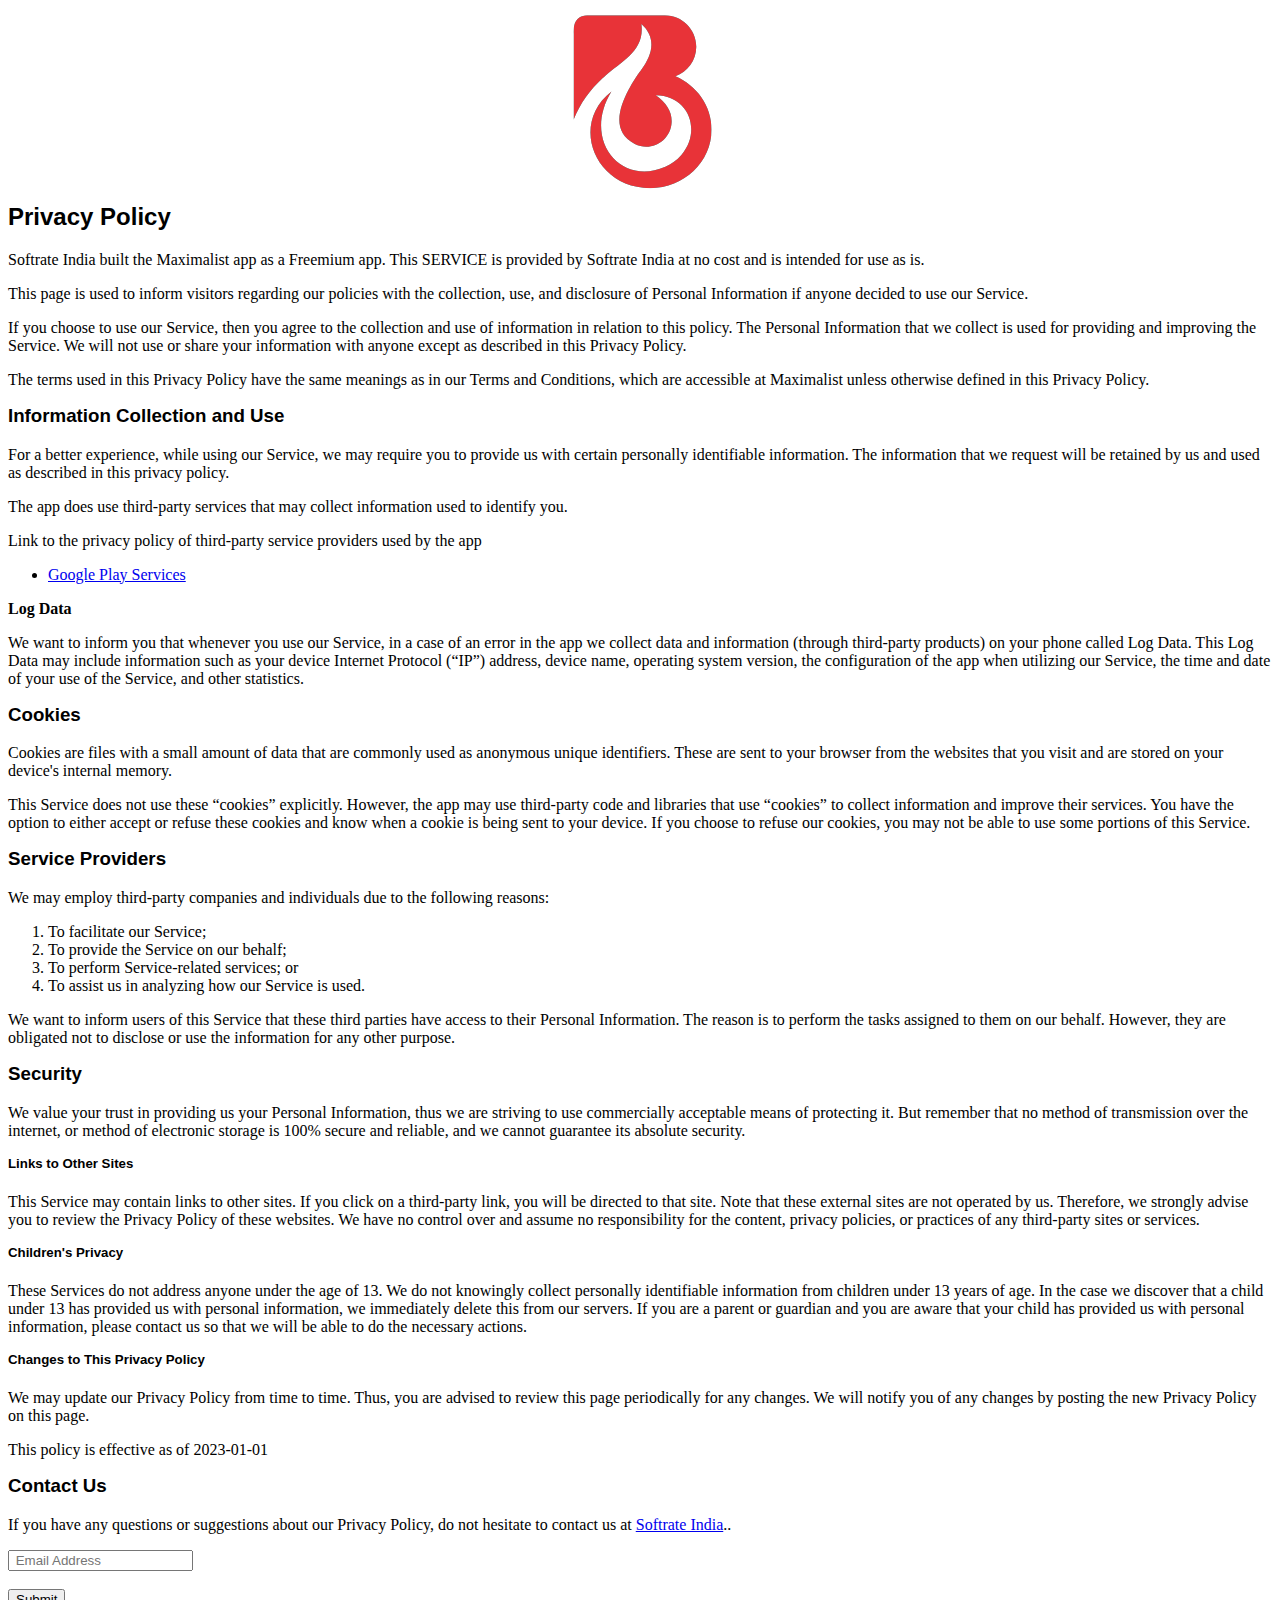
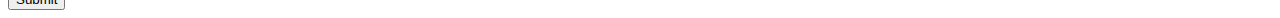
==== privacy-policy.html @ 2d3bcbf1 "V1 12/2022" ====
<!doctype html>
<html lang="zxx">

<head>
    <meta charset="utf-8">
    <meta http-equiv="x-ua-compatible" content="ie=edge">
    <title>BMI Tracker </title>
    <meta name="description" content="">
    <meta name="viewport" content="width=device-width, initial-scale=1">
    <link rel="manifest" href="site.webmanifest">
    <link rel="shortcut icon" type="image/x-icon" href="images/logo.png">
    <link rel="stylesheet" href="css/privacy.css">

    
</head>

<body class="back">


    <header>
        <!-- Header Start -->
        <div class="header-area">
            <div class="main-header header-sticky sky-blue">
                <div class="container">
                    <div class="row align-items-center">
                        <!-- Logo -->
                        <div class="col-xl-2 col-lg-2 col-md-2">
                            <div class="logo">
                                <center><a href="index.html"><img src="images/favicon.png" alt=""
                                        id="Logo"></a></center>
                            </div>
                        </div>

    </header>

    <main>
        <div class="privacy justify-content-center">
            <div class="container">
                <div class="row">
                    <div class="hero__caption1 col-12">
                        <h2 class="animated animatedFadeInUp fadeInUp">Privacy Policy</h2>
                        <p class="animated animatedFadeInRight fadeInRight">
                            Softrate India built the Maximalist app as
                            a Freemium app. This SERVICE is provided by
                            Softrate India at no cost and is intended for use as
                            is.
                        </p>
                        <p class="animated animatedFadeInRight fadeInRight">
                            This page is used to inform visitors regarding our
                            policies with the collection, use, and disclosure of Personal
                            Information if anyone decided to use our Service.
                        </p>
                        <p class="animated animatedFadeInRight fadeInRight">
                            If you choose to use our Service, then you agree to
                            the collection and use of information in relation to this
                            policy. The Personal Information that we collect is
                            used for providing and improving the Service. We will not use or share your information with
                            anyone except as described in this Privacy Policy.
                        </p>
                        <p class="animated animatedFadeInRight fadeInRight">
                            The terms used in this Privacy Policy have the same meanings
                            as in our Terms and Conditions, which are accessible at
                            Maximalist unless otherwise defined in this Privacy Policy.
                        </p>
                        <h3 class="animated animatedFadeInRight fadeInRight"><strong>Information Collection and Use</strong></h3>
                        <p class="animated animatedFadeInRight fadeInRight">
                            For a better experience, while using our Service, we
                            may require you to provide us with certain personally
                            identifiable information. The information that
                            we request will be retained by us and used as described in this privacy policy.
                        </p>
                        <div class="animated animatedFadeInRight fadeInRight">
                            <p>
                                The app does use third-party services that may collect
                                information used to identify you.
                            </p>
                            <p>
                                Link to the privacy policy of third-party service providers used
                                by the app
                            </p>
                            <ul>
                                <li><a href="https://www.google.com/policies/privacy/" target="_blank"
                                        rel="noopener noreferrer">Google
                                        Play Services</a></li>
                            </ul>
                        </div>
                        <p class="animated animatedFadeInRight fadeInRight"><strong>Log Data</strong></p>
                        <p class="animated animatedFadeInRight fadeInRight">
                            We want to inform you that whenever you
                            use our Service, in a case of an error in the app
                            we collect data and information (through third-party
                            products) on your phone called Log Data. This Log Data may
                            include information such as your device Internet Protocol
                            (“IP”) address, device name, operating system version, the
                            configuration of the app when utilizing our Service,
                            the time and date of your use of the Service, and other
                            statistics.
                        </p>
                        <h3><strong>Cookies</strong></h3>
                        <p>
                            Cookies are files with a small amount of data that are
                            commonly used as anonymous unique identifiers. These are sent
                            to your browser from the websites that you visit and are
                            stored on your device's internal memory.
                        </p>
                        <p>
                            This Service does not use these “cookies” explicitly. However,
                            the app may use third-party code and libraries that use
                            “cookies” to collect information and improve their services.
                            You have the option to either accept or refuse these cookies
                            and know when a cookie is being sent to your device. If you
                            choose to refuse our cookies, you may not be able to use some
                            portions of this Service.
                        </p>
                        <h3><strong>Service Providers </strong></h3>
                        <p>
                            We may employ third-party companies and
                            individuals due to the following reasons:
                        </p>
                        <ol>
                            <li>To facilitate our Service;</li>
                            <li>To provide the Service on our behalf;</li>
                            <li>To perform Service-related services; or</li>
                            <li>To assist us in analyzing how our Service is used.</li>
                        </ol>
                        <p>
                            We want to inform users of this Service
                            that these third parties have access to their Personal
                            Information. The reason is to perform the tasks assigned to
                            them on our behalf. However, they are obligated not to
                            disclose or use the information for any other purpose.
                        </p>
                        <h3><strong>Security</strong></h3>
                        <p>
                            We value your trust in providing us your
                            Personal Information, thus we are striving to use commercially
                            acceptable means of protecting it. But remember that no method
                            of transmission over the internet, or method of electronic
                            storage is 100% secure and reliable, and we cannot
                            guarantee its absolute security.
                        </p>
                        <h5><strong>Links to Other Sites</strong></h5>
                        <p>
                            This Service may contain links to other sites. If you click on
                            a third-party link, you will be directed to that site. Note
                            that these external sites are not operated by us.
                            Therefore, we strongly advise you to review the
                            Privacy Policy of these websites. We have
                            no control over and assume no responsibility for the content,
                            privacy policies, or practices of any third-party sites or
                            services.
                        </p>
                        <b><h5><strong>Children's Privacy</strong></h5></b>
                        <div>
                            <p>
                                These Services do not address anyone under the age of 13.
                                We do not knowingly collect personally
                                identifiable information from children under 13 years of age. In the case
                                we discover that a child under 13 has provided
                                us with personal information, we immediately
                                delete this from our servers. If you are a parent or guardian
                                and you are aware that your child has provided us with
                                personal information, please contact us so that
                                we will be able to do the necessary actions.
                            </p>
                        </div>
                        <h5><strong>Changes to This Privacy Policy</strong></h5>
                        <p>
                            We may update our Privacy Policy from
                            time to time. Thus, you are advised to review this page
                            periodically for any changes. We will
                            notify you of any changes by posting the new Privacy Policy on
                            this page.
                        </p>
                        <p>This policy is effective as of 2023-01-01 </p>
                        <h3><strong> Contact Us</strong></h3>
                        <p>
                            If you have any questions or suggestions about our
                            Privacy Policy, do not hesitate to contact us at <a target="_blank" href="https://www.feedback@softrateindia.com/">Softrate India</a>..
                        </p><div class="footer-form">
                            <div id="mc_embed_signup">
                                <form target="_blank"
                                    action="https://spondonit.us12.list-manage.com/subscribe/post?u=1462626880ade1ac87bd9c93a&amp;id=92a4423d01"
                                    method="get" class="subscribe_form relative mail_part"
                                    novalidate="true">
                                    <input type="email" name="EMAIL" id="newsletter-form-email"
                                        placeholder=" Email Address " class="placeholder hide-on-focus"
                                        onfocus="this.placeholder = ''"
                                        onblur="this.placeholder = ' Email Address '">
                                    <div class="form-icon">
                                        <br>
                                        <button type="submit" name="submit" id="newsletter-submit"
                                            class="email_icon newsletter-submit button-contactForm"> Submit</button>
                                    </div>
                                    <div class="mt-10 info"></div>
                                </form>
                            </div>
                        </div>
                    </div>
                </div>
            </div>
        </div>
    </main>
    <footer>

        <!-- Footer Start-->
       
        <!-- Footer End-->

    </footer>

    <!-- JS here -->

    <!-- All JS Custom Plugins Link Here here -->
    <script src="./assets/js/vendor/modernizr-3.5.0.min.js"></script>

    <!-- Jquery, Popper, Bootstrap -->
    <script src="./assets/js/vendor/jquery-1.12.4.min.js"></script>
    <script src="./assets/js/popper.min.js"></script>
    <script src="./assets/js/bootstrap.min.js"></script>
    <!-- Jquery Mobile Menu -->
    <script src="./assets/js/jquery.slicknav.min.js"></script>

    <!-- Jquery Slick , Owl-Carousel Plugins -->
    <script src="./assets/js/owl.carousel.min.js"></script>
    <script src="./assets/js/slick.min.js"></script>
    <!-- Date Picker -->
    <script src="./assets/js/gijgo.min.js"></script>
    <!-- One Page, Animated-HeadLin -->
    <script src="./assets/js/wow.min.js"></script>
    <script src="./assets/js/animated.headline.js"></script>
    <script src="./assets/js/jquery.magnific-popup.js"></script>

    <!-- Scrollup, nice-select, sticky -->
    <script src="./assets/js/jquery.scrollUp.min.js"></script>
    <script src="./assets/js/jquery.nice-select.min.js"></script>
    <script src="./assets/js/jquery.sticky.js"></script>

    <!-- contact js -->
    <script src="./assets/js/contact.js"></script>
    <script src="./assets/js/jquery.form.js"></script>
    <script src="./assets/js/jquery.validate.min.js"></script>
    <script src="./assets/js/mail-script.js"></script>
    <script src="./assets/js/jquery.ajaxchimp.min.js"></script>

    <!-- Jquery Plugins, main Jquery -->
    <script src="./assets/js/plugins.js"></script>
    <script src="./assets/js/main.js"></script>

</body>

</html>
---- css/privacy.css ----
.row{
    color: rgb(0, 0, 0);
}
*{

}
h1, h2, h3, h4, h5, h6 {
    margin-top: 0px;
    font-family: 'Muli', sans-serif;
}
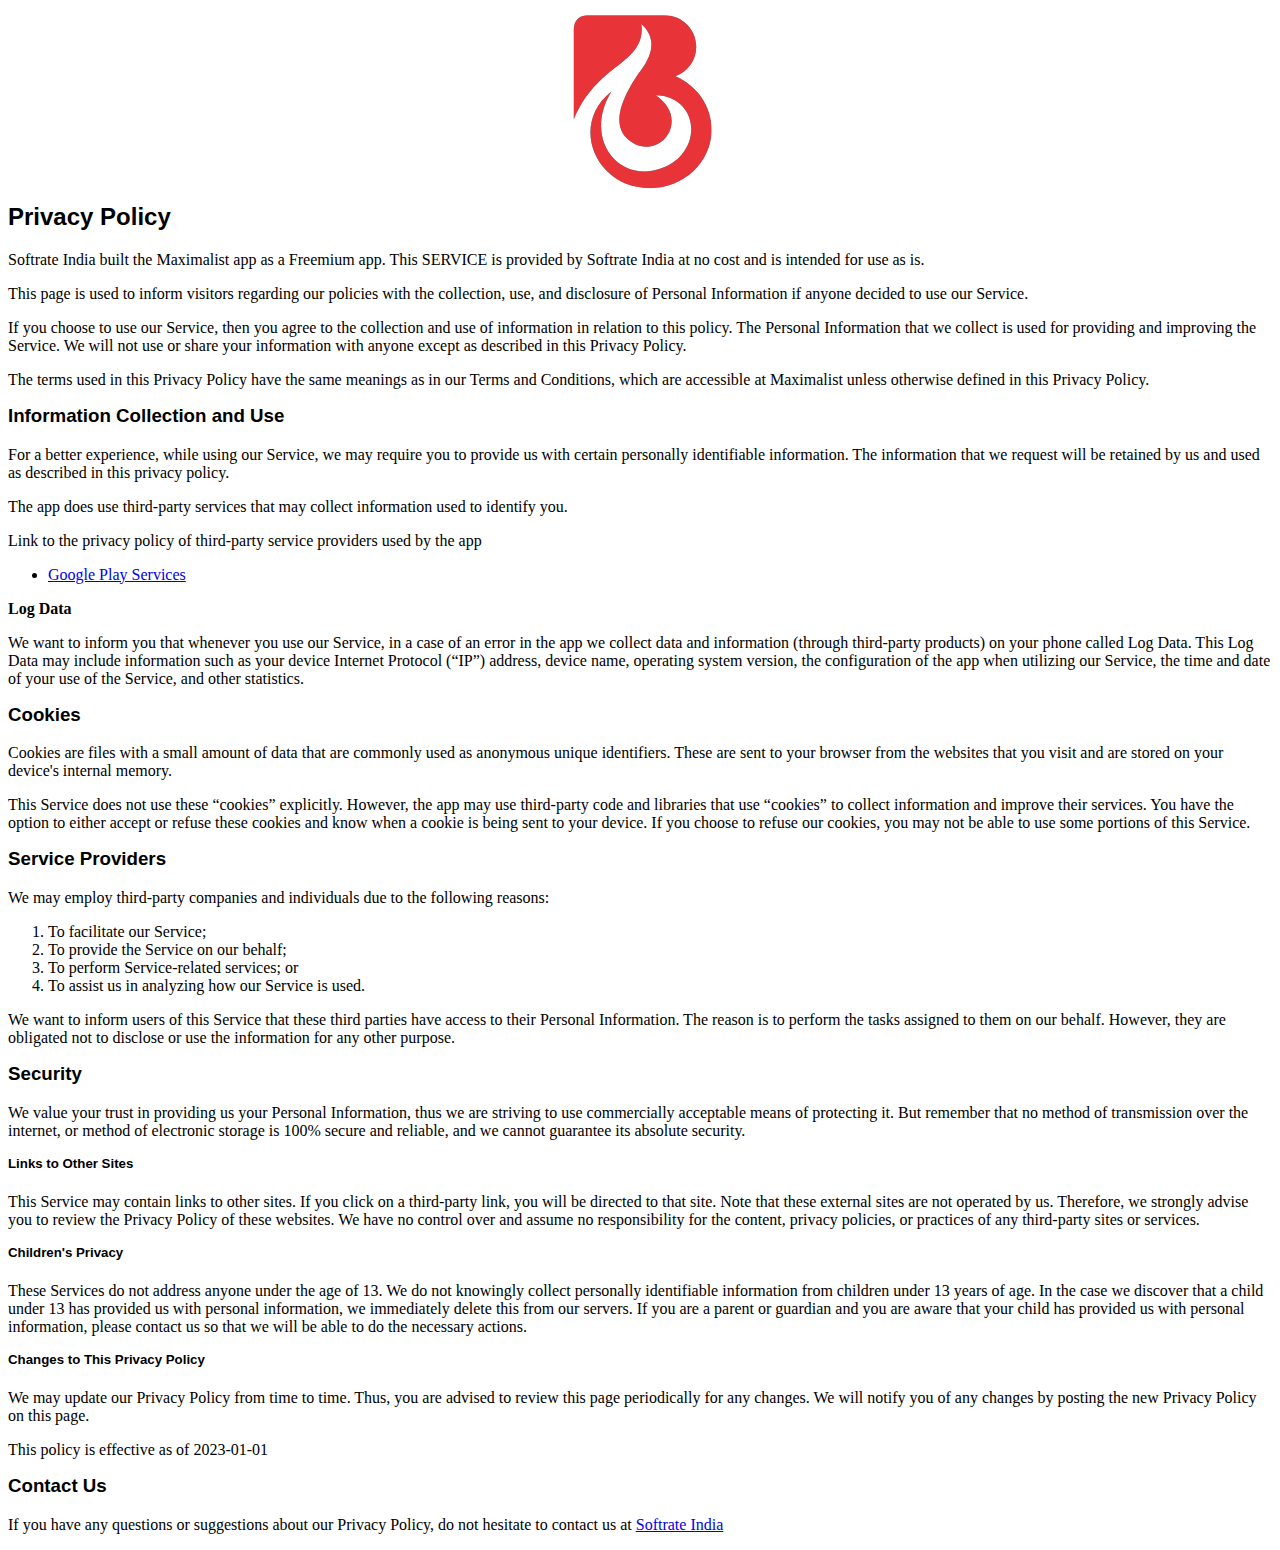
==== commit 0f8b4974: "removed form" ====
--- a/privacy-policy.html
+++ b/privacy-policy.html
@@ -4,7 +4,7 @@
 <head>
     <meta charset="utf-8">
     <meta http-equiv="x-ua-compatible" content="ie=edge">
-    <title>BMI Tracker </title>
+    <title>Smart BMI Tracker </title>
     <meta name="description" content="">
     <meta name="viewport" content="width=device-width, initial-scale=1">
     <link rel="manifest" href="site.webmanifest">
@@ -176,26 +176,8 @@
                         <h3><strong> Contact Us</strong></h3>
                         <p>
                             If you have any questions or suggestions about our
-                            Privacy Policy, do not hesitate to contact us at <a target="_blank" href="https://www.feedback@softrateindia.com/">Softrate India</a>..
-                        </p><div class="footer-form">
-                            <div id="mc_embed_signup">
-                                <form target="_blank"
-                                    action="https://spondonit.us12.list-manage.com/subscribe/post?u=1462626880ade1ac87bd9c93a&amp;id=92a4423d01"
-                                    method="get" class="subscribe_form relative mail_part"
-                                    novalidate="true">
-                                    <input type="email" name="EMAIL" id="newsletter-form-email"
-                                        placeholder=" Email Address " class="placeholder hide-on-focus"
-                                        onfocus="this.placeholder = ''"
-                                        onblur="this.placeholder = ' Email Address '">
-                                    <div class="form-icon">
-                                        <br>
-                                        <button type="submit" name="submit" id="newsletter-submit"
-                                            class="email_icon newsletter-submit button-contactForm"> Submit</button>
-                                    </div>
-                                    <div class="mt-10 info"></div>
-                                </form>
-                            </div>
-                        </div>
+                            Privacy Policy, do not hesitate to contact us at <a target="_blank" href="https://www.softrateindia.com/">Softrate India</a>
+                        </p>
                     </div>
                 </div>
             </div>
